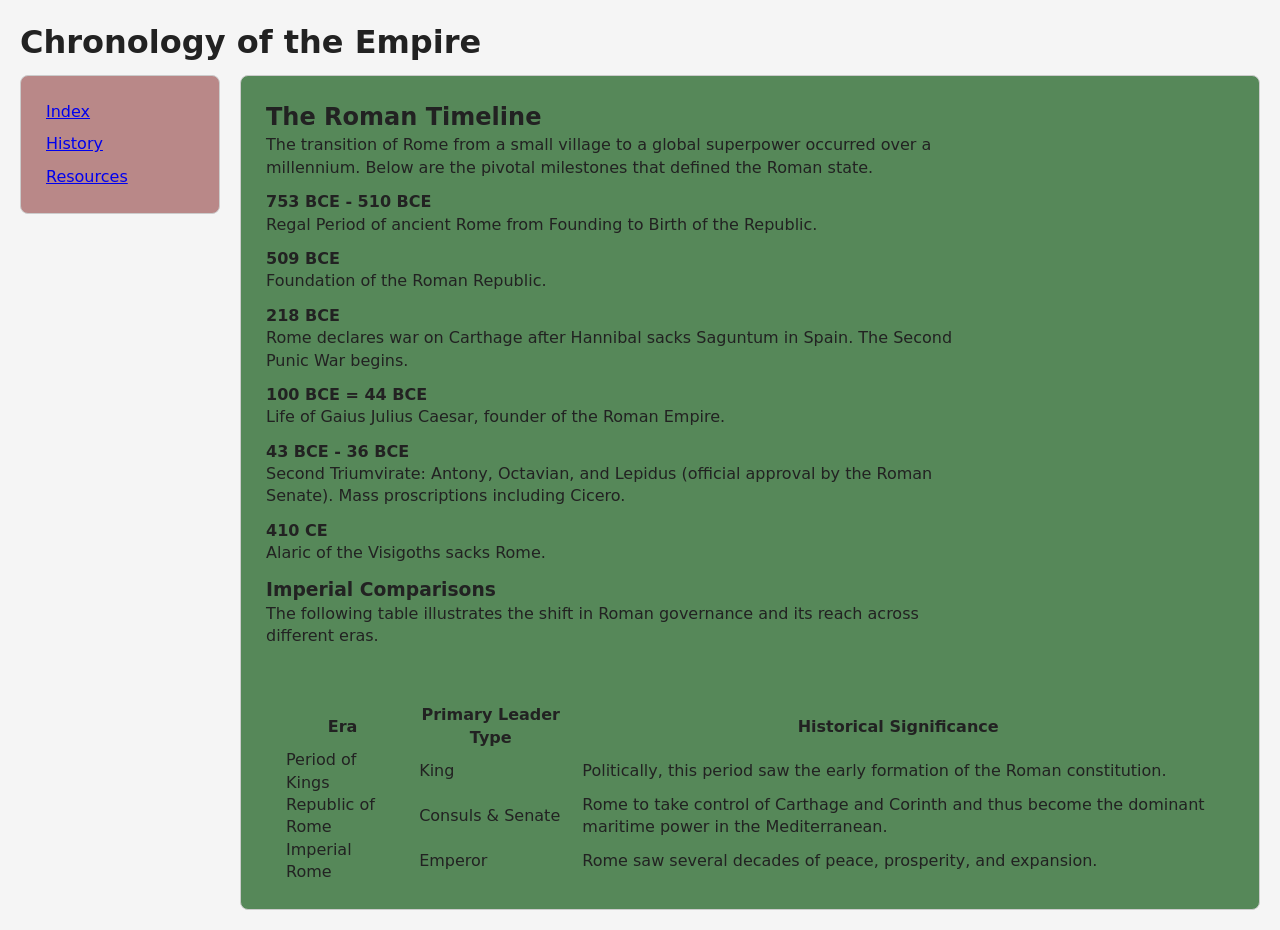
==== history.html @ d409afa5 "first commit" ====
<!DOCTYPE html>
<html lang="en">

<head>
    <meta charset="UTF-8">
    <meta name="viewport" content="width=device-width, initial-scale=1.0">
    <title>Anicent City of Rome | Home</title>
    <link rel="stylesheet" href="assignment1rome.css">
    <style>
        /*  */

        @media (min-width: 700px) {
            .layout {
                grid-template-columns: 200px 1fr;
                /* Sidebar is 200px, content takes the rest */
            }
        }
    </style>
</head>

<body>
    <header class="container">
        <h1>Chronology of the Empire</h1>
    </header>

    <div class="layout">
        <nav class="nav box">
            <a href="index.html">Index</a>
            <a href="history.html">History</a>
            <a href="sources.html">Resources</a>
        </nav>

        <main class="main box">
            <h2>The Roman Timeline</h2>
            <p>The transition of Rome from a small village to a global superpower occurred over a millennium. Below are
                the pivotal milestones that defined the Roman state.</p>

            <div>
                <div>
                    <strong>753 BCE - 510 BCE</strong>
                    <p>Regal Period of ancient Rome from Founding to Birth of the Republic. </p>
                </div>
                <div>
                    <strong>509 BCE</strong>
                    <p>Foundation of the Roman Republic. </p>
                </div>
                <div>
                    <strong>218 BCE</strong>
                    <p>Rome declares war on Carthage after Hannibal sacks Saguntum in Spain. The Second Punic War
                        begins. </p>
                </div>
                <div>
                    <strong>100 BCE = 44 BCE</strong>
                    <p>Life of Gaius Julius Caesar, founder of the Roman Empire.</p>
                </div>
                <div>
                    <strong>43 BCE - 36 BCE</strong>
                    <p>Second Triumvirate: Antony, Octavian, and Lepidus (official approval by the Roman Senate). Mass
                        proscriptions including Cicero. </p>
                </div>
                <div>
                    <strong>410 CE</strong>
                    <p>Alaric of the Visigoths sacks Rome.</p>
                </div>
            </div>

            <h3>Imperial Comparisons</h3>
            <p>The following table illustrates the shift in Roman governance and its reach across different eras.</p>
            <br>
            <br>
            <table class="tablepadding">
                <thead>
                    <tr>
                        <th>Era</th>
                        <th>Primary Leader Type</th>
                        <th>Historical Significance</th>
                    </tr>
                </thead>
                <tbody>
                    <tr>
                        <td>Period of Kings</td>
                        <td>King</td>
                        <td>Politically, this period saw the early formation of the Roman constitution.</td>
                    </tr>
                    <tr>
                        <td>Republic of Rome</td>
                        <td>Consuls & Senate</td>
                        <td>Rome to take control of Carthage and Corinth and thus become the dominant maritime power in
                            the Mediterranean.</td>
                    </tr>
                    <tr>
                        <td>Imperial Rome</td>
                        <td>Emperor</td>
                        <td>Rome saw several decades of peace, prosperity, and expansion.</td>
                    </tr>
                </tbody>
            </table>

        </main>
    </div>

</body>


</html>
---- assignment1rome.css ----
* {
    box-sizing: border-box;
    margin: 0;
    padding: 0;
}

body {
    font-family: system-ui, -apple-system, "Segoe UI", sans-serif;
    background: #f5f5f5;
    padding: 20px;
    line-height: 1.4;
    color: #222;
}

h1 {
    margin-bottom: 10px;
}

p {
    margin-bottom: 12px;
    max-width: 700px;
}

.layout {
    display: grid;
    grid-template-columns: 1fr;
    /* Default: Single column for mobile */

    gap: 20px;
    align-items: start;
}

.header {
    grid-area: header;
    /* matches name in template-areas */
    background: #1e88e5;
}

.nav {
    display: flex;
    flex-direction: column;
    gap: 10px;
    background-color: #b98888;
}

.main {
    background: #568859;
}

.aside {
    grid-area: aside;
    background: #fb8c00;
}

.footer {
    grid-area: footer;
    background: #6d4c41;
}

.box {
    border: 1px solid #ccc;
    padding: 25px;
    border-radius: 8px;
}

.label {
    font-size: 12px;
    margin-top: 6px;
    opacity: 0.9;
}

ul {
    padding-left: 20px;
    margin-left: 0;
}
.tablepadding{
    border-spacing: 20px 0px;
}
tr{
    gap: 10px;
}
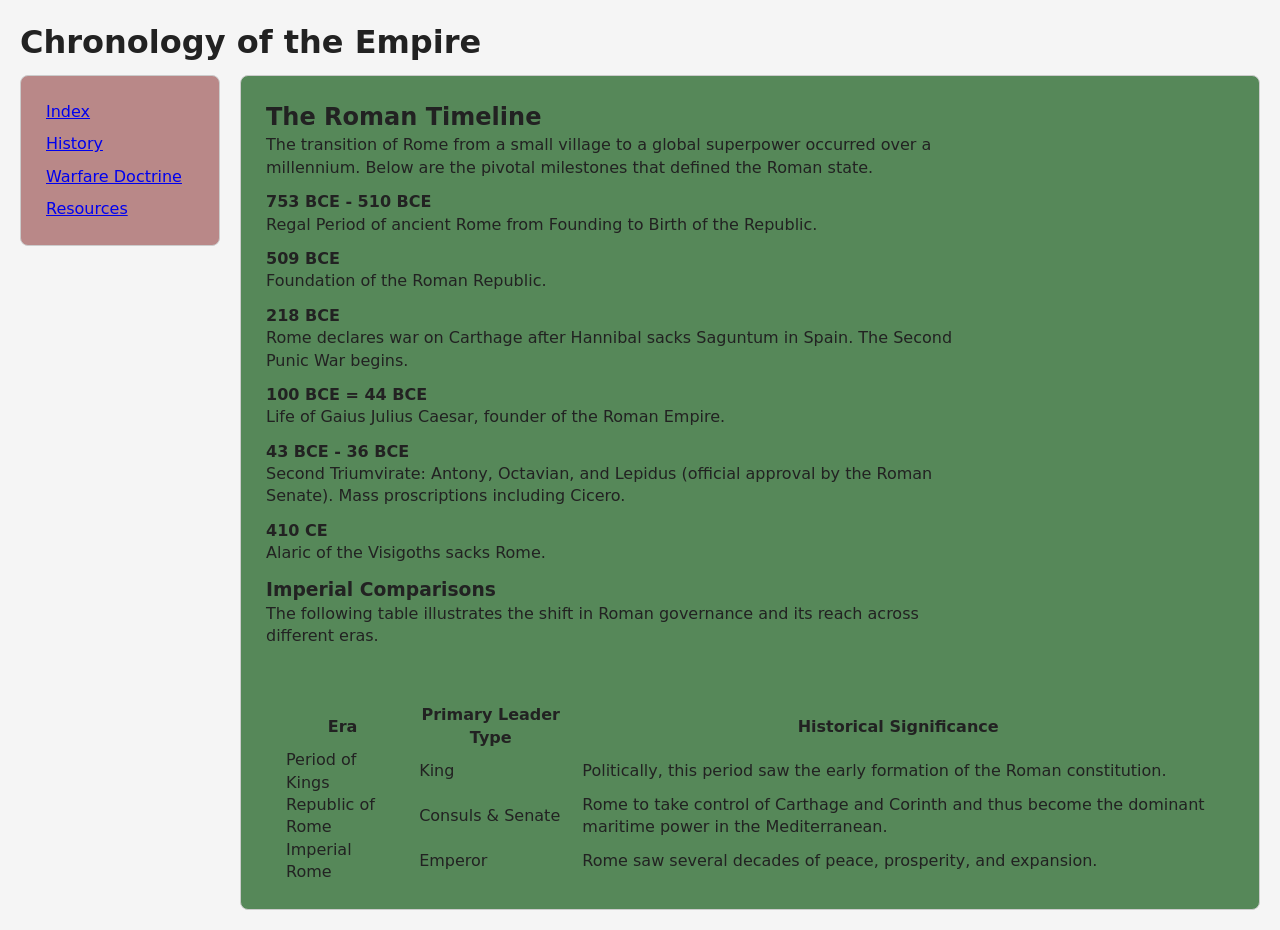
==== commit edc4f44e: "added missing a 3rd page and image" ====
--- a/history.html
+++ b/history.html
@@ -27,6 +27,7 @@
         <nav class="nav box">
             <a href="index.html">Index</a>
             <a href="history.html">History</a>
+            <a href="WarDoctrine.html">Warfare Doctrine</a>
             <a href="sources.html">Resources</a>
         </nav>
 
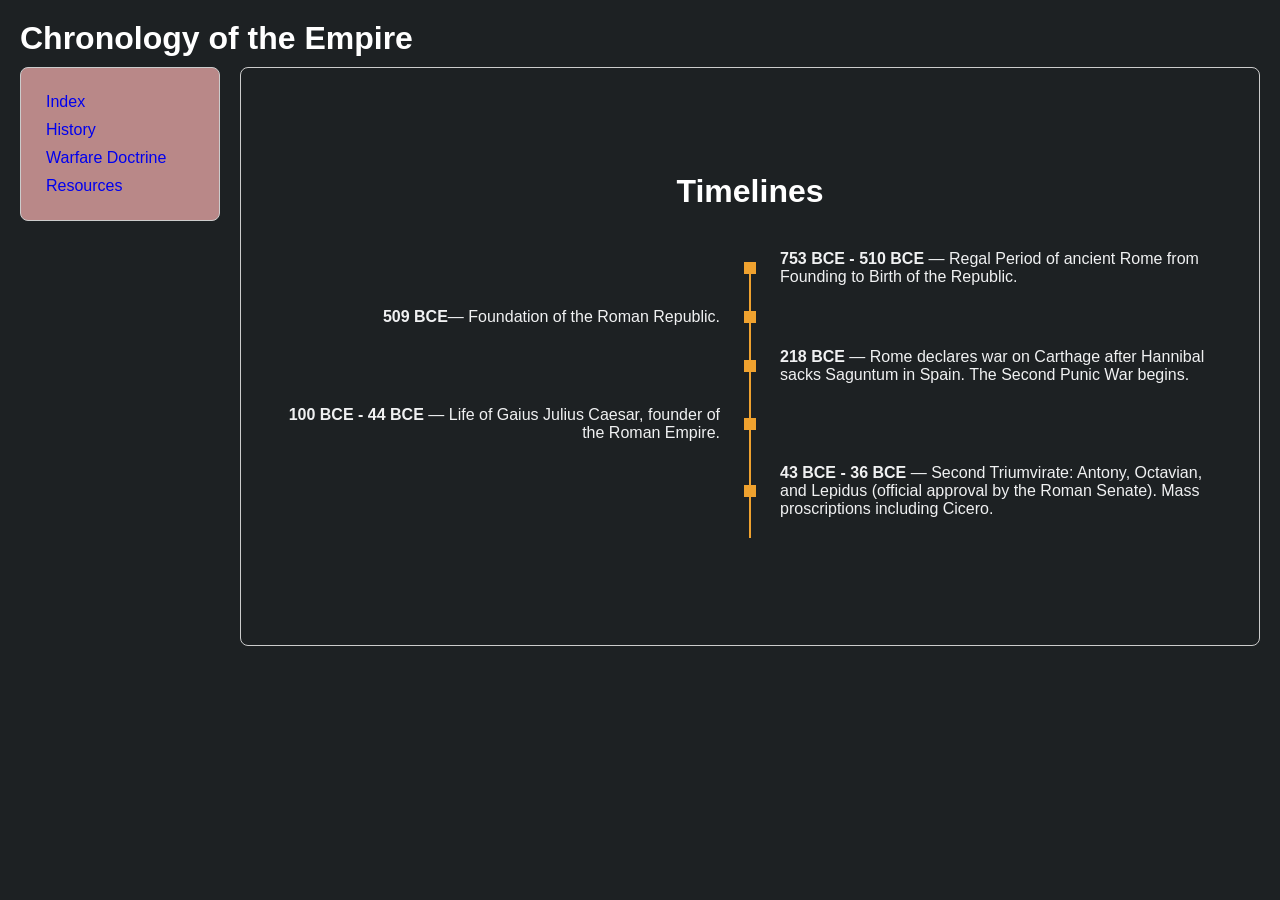
==== commit 0d46d6d1: "forgot timeline css" ====
--- a/history.html
+++ b/history.html
@@ -2,105 +2,100 @@
 <html lang="en">
 
 <head>
-    <meta charset="UTF-8">
-    <meta name="viewport" content="width=device-width, initial-scale=1.0">
-    <title>Anicent City of Rome | Home</title>
-    <link rel="stylesheet" href="assignment1rome.css">
-    <style>
-        /*  */
+  <meta charset="UTF-8">
+  <meta name="viewport" content="width=device-width, initial-scale=1.0">
+  <title>Anicent City of Rome | Timeline</title>
 
-        @media (min-width: 700px) {
-            .layout {
-                grid-template-columns: 200px 1fr;
-                /* Sidebar is 200px, content takes the rest */
-            }
-        }
-    </style>
+  <link rel="stylesheet" href="assignment1timeline.css">
+  <style>
+    /*  */
+
+    @media (min-width: 700px) {
+      .layout {
+        grid-template-columns: 200px 1fr;
+        /* Sidebar is 200px, content takes the rest */
+      }
+    }
+  </style>
 </head>
 
 <body>
-    <header class="container">
-        <h1>Chronology of the Empire</h1>
-    </header>
+  <header>
+    <h1 class="h1margin">Chronology of the Empire</h1>
+  </header>
+  <div class="layout">
+    <nav class="nav box">
+      <a href="index.html">Index</a>
+      <a href="history.html">History</a>
+      <a href="WarDoctrine.html">Warfare Doctrine</a>
+      <a href="sources.html">Resources</a>
+    </nav>
 
-    <div class="layout">
-        <nav class="nav box">
-            <a href="index.html">Index</a>
-            <a href="history.html">History</a>
-            <a href="WarDoctrine.html">Warfare Doctrine</a>
-            <a href="sources.html">Resources</a>
-        </nav>
-
-        <main class="main box">
-            <h2>The Roman Timeline</h2>
-            <p>The transition of Rome from a small village to a global superpower occurred over a millennium. Below are
-                the pivotal milestones that defined the Roman state.</p>
-
-            <div>
-                <div>
-                    <strong>753 BCE - 510 BCE</strong>
-                    <p>Regal Period of ancient Rome from Founding to Birth of the Republic. </p>
-                </div>
-                <div>
-                    <strong>509 BCE</strong>
-                    <p>Foundation of the Roman Republic. </p>
-                </div>
-                <div>
-                    <strong>218 BCE</strong>
-                    <p>Rome declares war on Carthage after Hannibal sacks Saguntum in Spain. The Second Punic War
-                        begins. </p>
-                </div>
-                <div>
-                    <strong>100 BCE = 44 BCE</strong>
-                    <p>Life of Gaius Julius Caesar, founder of the Roman Empire.</p>
-                </div>
-                <div>
-                    <strong>43 BCE - 36 BCE</strong>
-                    <p>Second Triumvirate: Antony, Octavian, and Lepidus (official approval by the Roman Senate). Mass
-                        proscriptions including Cicero. </p>
-                </div>
-                <div>
-                    <strong>410 CE</strong>
-                    <p>Alaric of the Visigoths sacks Rome.</p>
-                </div>
+    <main class="box">
+      <div class="timeline-area">
+        <div class="container">
+          <div class="timelines">
+            <h2>Timelines</h2>
+          </div>
+          <div class="all-timelines">
+            <!--SINGLE TIMELINE-->
+            <div class="single-timeline d-flex-2">
+              <div class="timeline-blank"></div>
+              <div class="timeline-text d-flex-2">
+                <span>
+                  <h6>753 BCE - 510 BCE</h6> — Regal Period of ancient Rome from Founding to Birth of the Republic.
+                </span>
+                <div class="t-square"></div>
+              </div>
             </div>
-
-            <h3>Imperial Comparisons</h3>
-            <p>The following table illustrates the shift in Roman governance and its reach across different eras.</p>
-            <br>
-            <br>
-            <table class="tablepadding">
-                <thead>
-                    <tr>
-                        <th>Era</th>
-                        <th>Primary Leader Type</th>
-                        <th>Historical Significance</th>
-                    </tr>
-                </thead>
-                <tbody>
-                    <tr>
-                        <td>Period of Kings</td>
-                        <td>King</td>
-                        <td>Politically, this period saw the early formation of the Roman constitution.</td>
-                    </tr>
-                    <tr>
-                        <td>Republic of Rome</td>
-                        <td>Consuls & Senate</td>
-                        <td>Rome to take control of Carthage and Corinth and thus become the dominant maritime power in
-                            the Mediterranean.</td>
-                    </tr>
-                    <tr>
-                        <td>Imperial Rome</td>
-                        <td>Emperor</td>
-                        <td>Rome saw several decades of peace, prosperity, and expansion.</td>
-                    </tr>
-                </tbody>
-            </table>
-
-        </main>
-    </div>
-
+            <!--SINGLE TIMELINE-->
+            <div class="single-timeline d-flex-2">
+              <div class="timeline-blank"></div>
+              <div class="timeline-text d-flex-2">
+                <span>
+                  <h6>509 BCE</h6>— Foundation of the Roman Republic.
+                </span>
+                <div class="t-square"></div>
+              </div>
+            </div>
+            <!--SINGLE TIMELINE-->
+            <div class="single-timeline d-flex-2">
+              <div class="timeline-blank"></div>
+              <div class="timeline-text d-flex-2">
+                <span>
+                  <h6>218 BCE</h6> — Rome declares war on Carthage after Hannibal sacks Saguntum in Spain. The Second
+                  Punic
+                  War
+                  begins.
+                </span>
+                <div class="t-square"></div>
+              </div>
+            </div>
+            <!--SINGLE TIMELINE-->
+            <div class="single-timeline d-flex-2">
+              <div class="timeline-blank"></div>
+              <div class="timeline-text d-flex-2">
+                <span>
+                  <h6>100 BCE - 44 BCE</h6> — Life of Gaius Julius Caesar, founder of the Roman Empire.
+                </span>
+                <div class="t-square"></div>
+              </div>
+            </div>
+            <!--SINGLE TIMELINE-->
+            <div class="single-timeline d-flex-2">
+              <div class="timeline-blank"></div>
+              <div class="timeline-text d-flex-2">
+                <span>
+                  <h6>43 BCE - 36 BCE</h6> — Second Triumvirate: Antony, Octavian, and Lepidus (official approval by the
+                  Roman Senate). Mass
+                  proscriptions including Cicero.
+                </span>
+                <div class="t-square"></div>
+              </div>
+            </div>
+          </div>
+        </div>
+      </div>
+    </main>
 </body>
-
-
 </html>
--- a/assignment1timeline.css
+++ b/assignment1timeline.css
@@ -0,0 +1,228 @@
+* {
+  box-sizing: border-box;
+  margin: 0;
+  padding: 0;
+}
+
+body {
+  background-color: #1d2123;
+  font-family: "Inter", sans-serif;
+  padding: 20px;
+}
+
+ul {
+  list-style: none;
+  margin: 0 !important;
+}
+
+a {
+  text-decoration: none !important;
+  display: inline-block;
+}
+
+img {
+  max-width: 100%;
+}
+
+button:focus {
+  outline: none;
+}
+
+h1,
+h2,
+h3,
+h4,
+h5,
+h6 {
+  color: ;
+  margin: 0;
+}
+
+p {
+  font-size: 14px;
+  line-height: 26px;
+  margin: 0;
+}
+
+.container {
+  width: 100%;
+  max-width: 1140px;
+  padding: 0 15px;
+  box-sizing: border-box;
+  margin: 0 auto;
+}
+
+.timelines h2 {
+  text-align: center;
+  color: #fff;
+  font-weight: 600;
+  margin-bottom: 40px;
+  font-size: 32px;
+}
+
+.d-flex-2 {
+  display: flex;
+  align-items: center;
+}
+
+.timeline-area {
+  padding: 80px 0;
+}
+
+.all-timelines {
+  position: relative;
+}
+
+.timelines h2 {
+  text-align: center;
+  color: #fff;
+  font-weight: 600;
+  margin-bottom: 40px;
+}
+
+.all-timelines::before {
+  content: "";
+  position: absolute;
+  left: 0;
+  right: 0;
+  margin: auto;
+  height: 100%;
+  width: 2px;
+  background: #efa22f;
+  top: 20px;
+}
+
+.single-timeline {
+  margin-bottom: 22px;
+}
+
+.timeline-blank {
+  width: 50%;
+}
+
+.timeline-text {
+  width: 50%;
+  padding-left: 30px;
+  -webkit-box-sizing: border-box;
+  box-sizing: border-box;
+  position: relative;
+}
+
+.timeline-text h6 {
+  color: #f0f1f2;
+  font-weight: 900;
+  display: inline-block;
+  font-size: 1rem;
+}
+
+.timeline-text span {
+  color: #f0f1f2;
+  display: block;
+  width: 100%;
+}
+
+.single-timeline:nth-child(even) .timeline-text span {
+  text-align: right;
+}
+
+.t-square {
+  content: "";
+  position: absolute;
+  width: 12px;
+  height: 12px;
+  left: -6px;
+  background: #efa22f;
+}
+
+.single-timeline:nth-child(even) {
+  -webkit-box-orient: horizontal;
+  -webkit-box-direction: reverse;
+  -ms-flex-direction: row-reverse;
+  flex-direction: row-reverse;
+}
+
+.single-timeline:nth-child(even) .t-square {
+  right: -6px;
+  left: unset;
+}
+
+.single-timeline:nth-child(even) .timeline-text {
+  padding-left: 0;
+  padding-right: 30px;
+  text-align: right;
+}
+
+@media all and (max-width: 991px) {}
+
+@media all and (max-width: 768px) {
+  .all-timelines::before {
+    right: unset;
+    top: 0;
+  }
+
+  .single-timeline:nth-child(2n) .timeline-text {
+    padding-left: 30px;
+    padding-right: 0;
+    text-align: left;
+  }
+
+  .single-timeline:nth-child(2n) .t-square {
+    left: -6px;
+    right: unset;
+  }
+
+  .timeline-blank {
+    display: none;
+  }
+
+  .timeline-text {
+    width: 100%;
+  }
+
+  .single-timeline:nth-child(even) .timeline-text span {
+    text-align: left !important;
+  }
+}
+
+@media all and (max-width: 575px) {}
+
+@media all and (max-width: 360px) {
+  .all-timelines::before {
+    top: 32px;
+  }
+}
+.layout {
+    display: grid;
+    grid-template-columns: 1fr;
+    /* Default: Single column for mobile */
+
+    gap: 20px;
+    align-items: start;
+}
+.nav {
+    display: flex;
+    flex-direction: column;
+    gap: 10px;
+    background-color: #b98888;
+}
+.box {
+    border: 1px solid #ccc;
+    padding: 25px;
+    border-radius: 8px;
+}
+@media (min-width: 700px) {
+      .layout {
+        grid-template-columns: 200px 1fr;
+        /* Sidebar is 200px, content takes the rest */
+      }
+    }
+
+.header {
+    grid-area: header;
+    /* matches name in template-areas */
+    background: #1e88e5;
+}
+.h1margin{
+  margin-bottom: 10px;
+  color: white;
+}
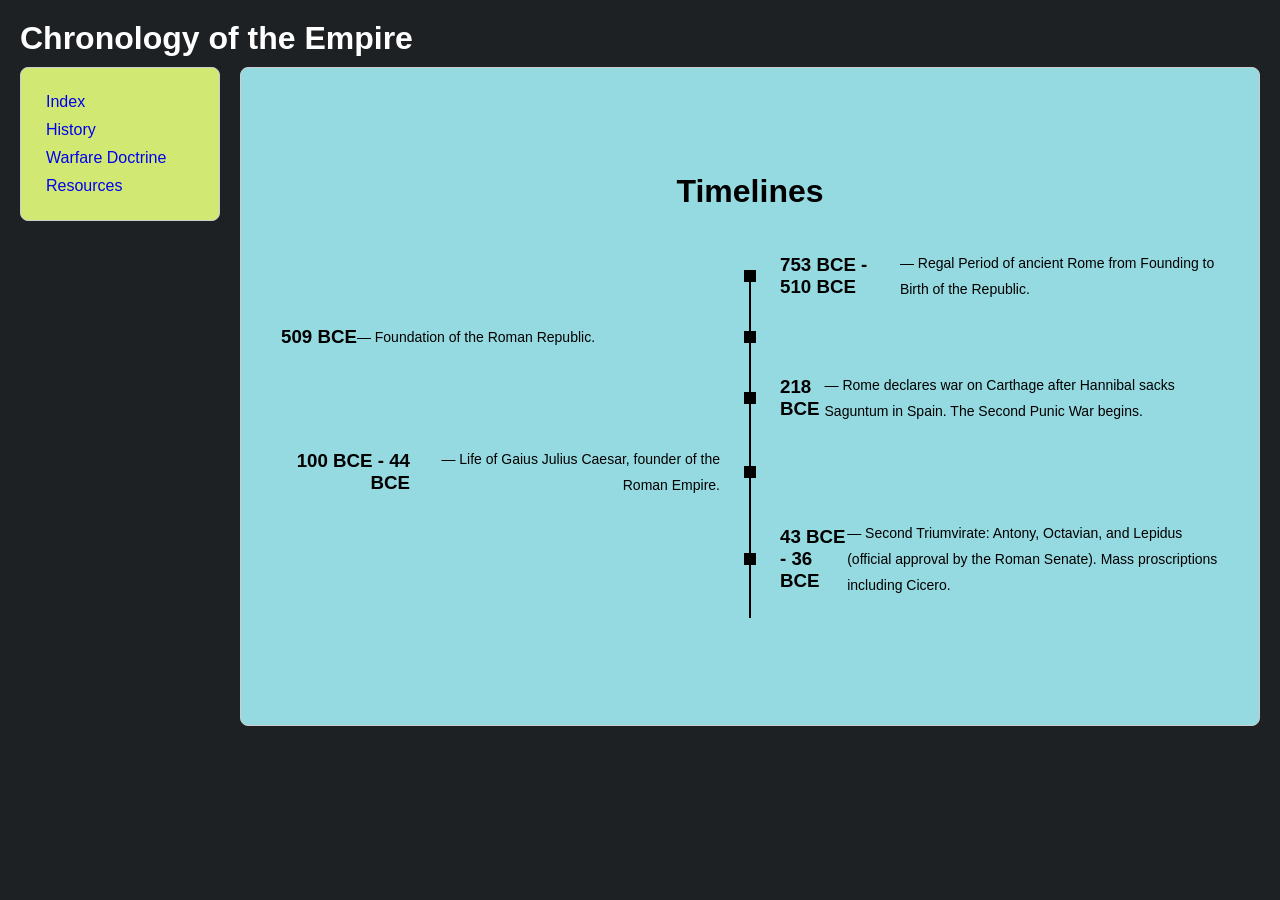
==== commit 3ed0d82d: "color changes" ====
--- a/history.html
+++ b/history.html
@@ -31,7 +31,7 @@
       <a href="sources.html">Resources</a>
     </nav>
 
-    <main class="box">
+    <main class="main box">
       <div class="timeline-area">
         <div class="container">
           <div class="timelines">
@@ -42,9 +42,8 @@
             <div class="single-timeline d-flex-2">
               <div class="timeline-blank"></div>
               <div class="timeline-text d-flex-2">
-                <span>
-                  <h6>753 BCE - 510 BCE</h6> — Regal Period of ancient Rome from Founding to Birth of the Republic.
-                </span>
+                <h3>753 BCE - 510 BCE</h3> 
+                <p>— Regal Period of ancient Rome from Founding to Birth of the Republic.</p>
                 <div class="t-square"></div>
               </div>
             </div>
@@ -52,9 +51,8 @@
             <div class="single-timeline d-flex-2">
               <div class="timeline-blank"></div>
               <div class="timeline-text d-flex-2">
-                <span>
-                  <h6>509 BCE</h6>— Foundation of the Roman Republic.
-                </span>
+                  <h3>509 BCE</h3>
+                  <p>— Foundation of the Roman Republic.</p>
                 <div class="t-square"></div>
               </div>
             </div>
@@ -62,12 +60,13 @@
             <div class="single-timeline d-flex-2">
               <div class="timeline-blank"></div>
               <div class="timeline-text d-flex-2">
-                <span>
-                  <h6>218 BCE</h6> — Rome declares war on Carthage after Hannibal sacks Saguntum in Spain. The Second
+                
+                  <h3>218 BCE</h3> 
+                  <p>— Rome declares war on Carthage after Hannibal sacks Saguntum in Spain. The Second
                   Punic
                   War
-                  begins.
-                </span>
+                  begins.</p>
+               
                 <div class="t-square"></div>
               </div>
             </div>
@@ -75,9 +74,10 @@
             <div class="single-timeline d-flex-2">
               <div class="timeline-blank"></div>
               <div class="timeline-text d-flex-2">
-                <span>
-                  <h6>100 BCE - 44 BCE</h6> — Life of Gaius Julius Caesar, founder of the Roman Empire.
-                </span>
+                
+                  <h3>100 BCE - 44 BCE</h3> 
+                  <p>— Life of Gaius Julius Caesar, founder of the Roman Empire.</p>
+                
                 <div class="t-square"></div>
               </div>
             </div>
@@ -85,11 +85,14 @@
             <div class="single-timeline d-flex-2">
               <div class="timeline-blank"></div>
               <div class="timeline-text d-flex-2">
-                <span>
-                  <h6>43 BCE - 36 BCE</h6> — Second Triumvirate: Antony, Octavian, and Lepidus (official approval by the
+                
+                  <h3>43 BCE - 36 BCE</h3> 
+                  <p>
+                    — Second Triumvirate: Antony, Octavian, and Lepidus (official approval by the
                   Roman Senate). Mass
                   proscriptions including Cicero.
-                </span>
+                  </p>
+                
                 <div class="t-square"></div>
               </div>
             </div>
@@ -97,5 +100,6 @@
         </div>
       </div>
     </main>
+  </div>
 </body>
 </html>
--- a/assignment1timeline.css
+++ b/assignment1timeline.css
@@ -34,7 +34,7 @@
 h4,
 h5,
 h6 {
-  color: ;
+  color: black;
   margin: 0;
 }
 
@@ -42,6 +42,7 @@
   font-size: 14px;
   line-height: 26px;
   margin: 0;
+  color: black;
 }
 
 .container {
@@ -54,7 +55,7 @@
 
 .timelines h2 {
   text-align: center;
-  color: #fff;
+  color: black;
   font-weight: 600;
   margin-bottom: 40px;
   font-size: 32px;
@@ -75,7 +76,7 @@
 
 .timelines h2 {
   text-align: center;
-  color: #fff;
+  color: black;
   font-weight: 600;
   margin-bottom: 40px;
 }
@@ -88,7 +89,7 @@
   margin: auto;
   height: 100%;
   width: 2px;
-  background: #efa22f;
+  background: black;
   top: 20px;
 }
 
@@ -103,7 +104,7 @@
 .timeline-text {
   width: 50%;
   padding-left: 30px;
-  -webkit-box-sizing: border-box;
+  
   box-sizing: border-box;
   position: relative;
 }
@@ -131,13 +132,10 @@
   width: 12px;
   height: 12px;
   left: -6px;
-  background: #efa22f;
+  background: black;
 }
 
 .single-timeline:nth-child(even) {
-  -webkit-box-orient: horizontal;
-  -webkit-box-direction: reverse;
-  -ms-flex-direction: row-reverse;
   flex-direction: row-reverse;
 }
 
@@ -203,7 +201,7 @@
     display: flex;
     flex-direction: column;
     gap: 10px;
-    background-color: #b98888;
+    background-color: hsl(72, 72%, 68%);
 }
 .box {
     border: 1px solid #ccc;
@@ -225,4 +223,8 @@
 .h1margin{
   margin-bottom: 10px;
   color: white;
+}
+
+.main {
+    background: #96dae1;
 }
